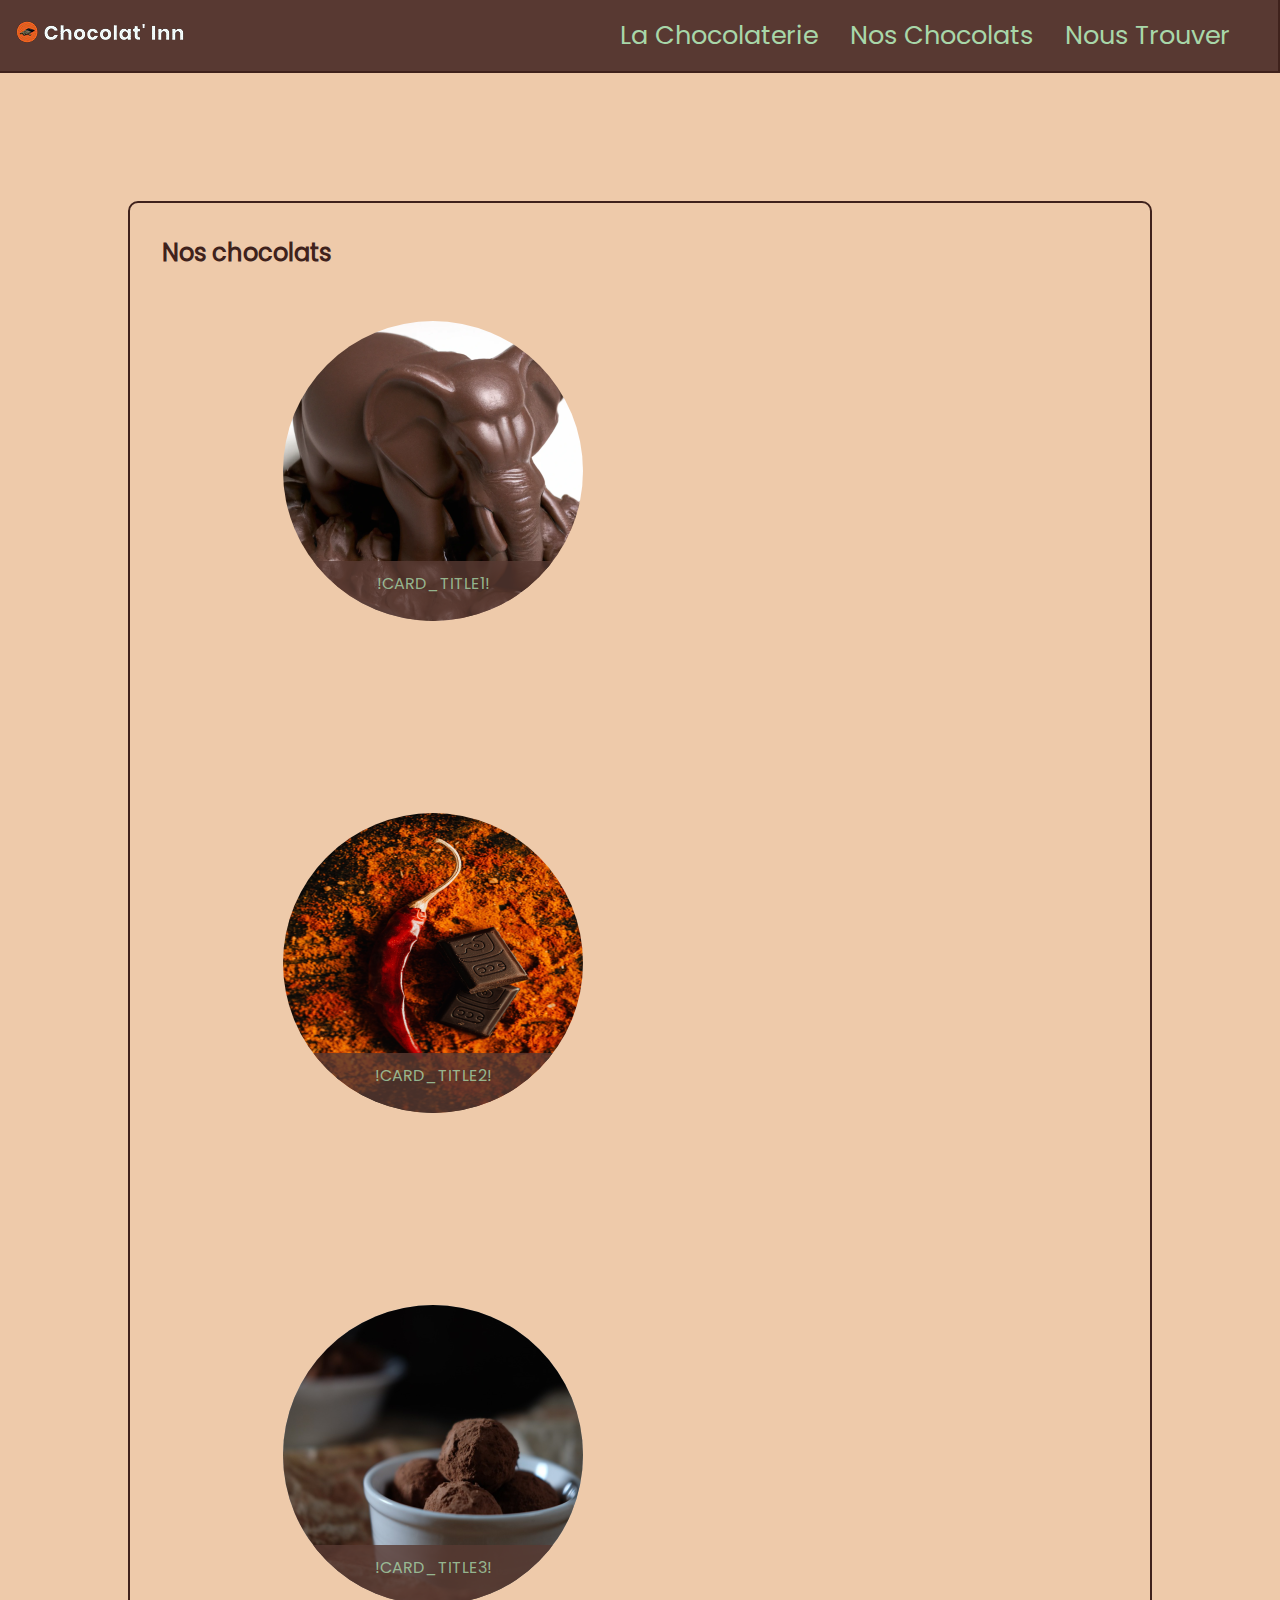
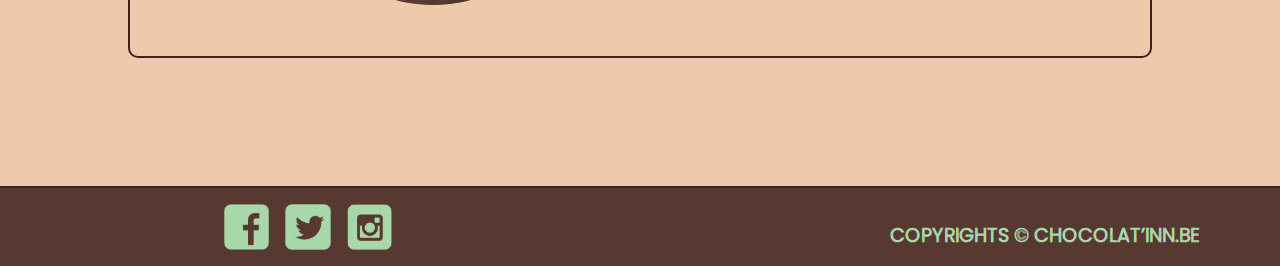
==== chocolates.html @ ab6ab49b "Merge branch 'dev' into timeline" ====
<!DOCTYPE html>
<html lang="fr">

<head>
    <meta charset="UTF-8">
    <meta http-equiv="X-UA-Compatible" content="IE=edge">
    <meta name="viewport" content="width=device-width, initial-scale=1.0">
    <link rel="stylesheet" href="./chocolates.css">
    <title>Nos chocolats</title>
</head>

<body>
    <header></header>
    <main>
        <div class="boxCard">
            <h2>Nos chocolats</h2>
            <div class="gridCard"></div>
        </div>
    </main>
    <footer></footer>
    <script src="./_chocolate.js"></script>
    <script src="./_header.js"></script>
    <script src="./_footer.js"></script>
</body>
<!--
 __                 
'. \  🅷🅴🅻🅻🅾, 🅼🆈 🅽🅰🅼🅴 🅸🆂 🅴🅻🅼🅴🆁 ❗
 '- \               
  / /_         .---.
 / | \\,.\/--.//    )
 |  \//        )/  / 
  \  ' ^ ^    /    )____.----..  6
   '.____.    .___/            \._) 
      .\/.                      )
       '\                       /
       _/ \/    ).        )    (
      /#  .!    |        /\    /
      \  C// #  /'-----''/ #  / 
   .   'C/ |    |    |   |    |mrf  ,
   \), .. .'OOO-'. ..'OOO'OOO-'. ..\(,
-->
</html>
---- chocolates.css ----
@import "./styles.css";
* {
  margin: 0;
}

body {
  background-color: var(--bgColor);
  font-family: "Poppins";
}

/*Using 'h3' for the title cards*/
h3 {
  text-align: center;
  font-size: var(--hThreeSize);
  margin-top: auto;
}

/*Using 'grid' for the cards*/
.gridCard {
  display: grid;
  gap: 5rem;
  grid-template-columns: repeat(auto-fit, minmax(240px, 300px));
  margin: 10% 10%;
}

/*One card block*/
.card {
  position: relative;
  width: 300px;
  height: 300px;
  border-radius: 100%;
  overflow: hidden;
  background-color: #aaa;
}

.cardPicture img {
  object-fit: cover;
  width: 100%;
  height: 100%;
}

.cardTitle {
  position: absolute;
  bottom: 0;
  height: 50px;
  width: 100%;
  padding-top: 10px;
  background-color: var(--blockColorPrimaryTransparency);
  text-align: center;
  color: var(--titleColorTransparency);
}

.postCardDescription {
  position: absolute;
  color: red;
  border: 2px solid red;
}

.middle {
  visibility: hidden;
  display: none;
}

@media screen and (min-width: 768px) {
  .boxCard {
    margin: 10% 10%;
    border: 2px solid var(--blockColorSecondary);
    border-radius: 10px;
  }

  .gridCard {
    display: grid;
    grid-template-columns: repeat(auto-fit, minmax(240px, 300px));
    gap: 12rem;
    margin: 5% 15%;
  }

  .boxCard h2 {
    margin: 2rem 2rem;
    size: var(--hTwoSize);
    color: var(--blockColorSecondary);
  }

  .cardDescription {
    background-color: var(--titleColorTransparency);
    color: var(--blockColorPrimaryTransparency);
    font-size: 16px;
    padding: 16px 32px;
  }

  /*Using middle for hover*/
  .middle {
    display: block;
    transition: 0.5s ease;
    opacity: 0;
    visibility: visible;
    position: absolute;
    top: 50%;
    left: 50%;
    transform: translate(-50%, -50%);
    -ms-transform: translate(-50%, -50%);
    text-align: left;
  }

  /*Style for hover card*/
  .card:hover .image {
    opacity: 0.3;
  }

  /*Style for hover card*/
  .card:hover .middle {
    opacity: 1;
  }
}
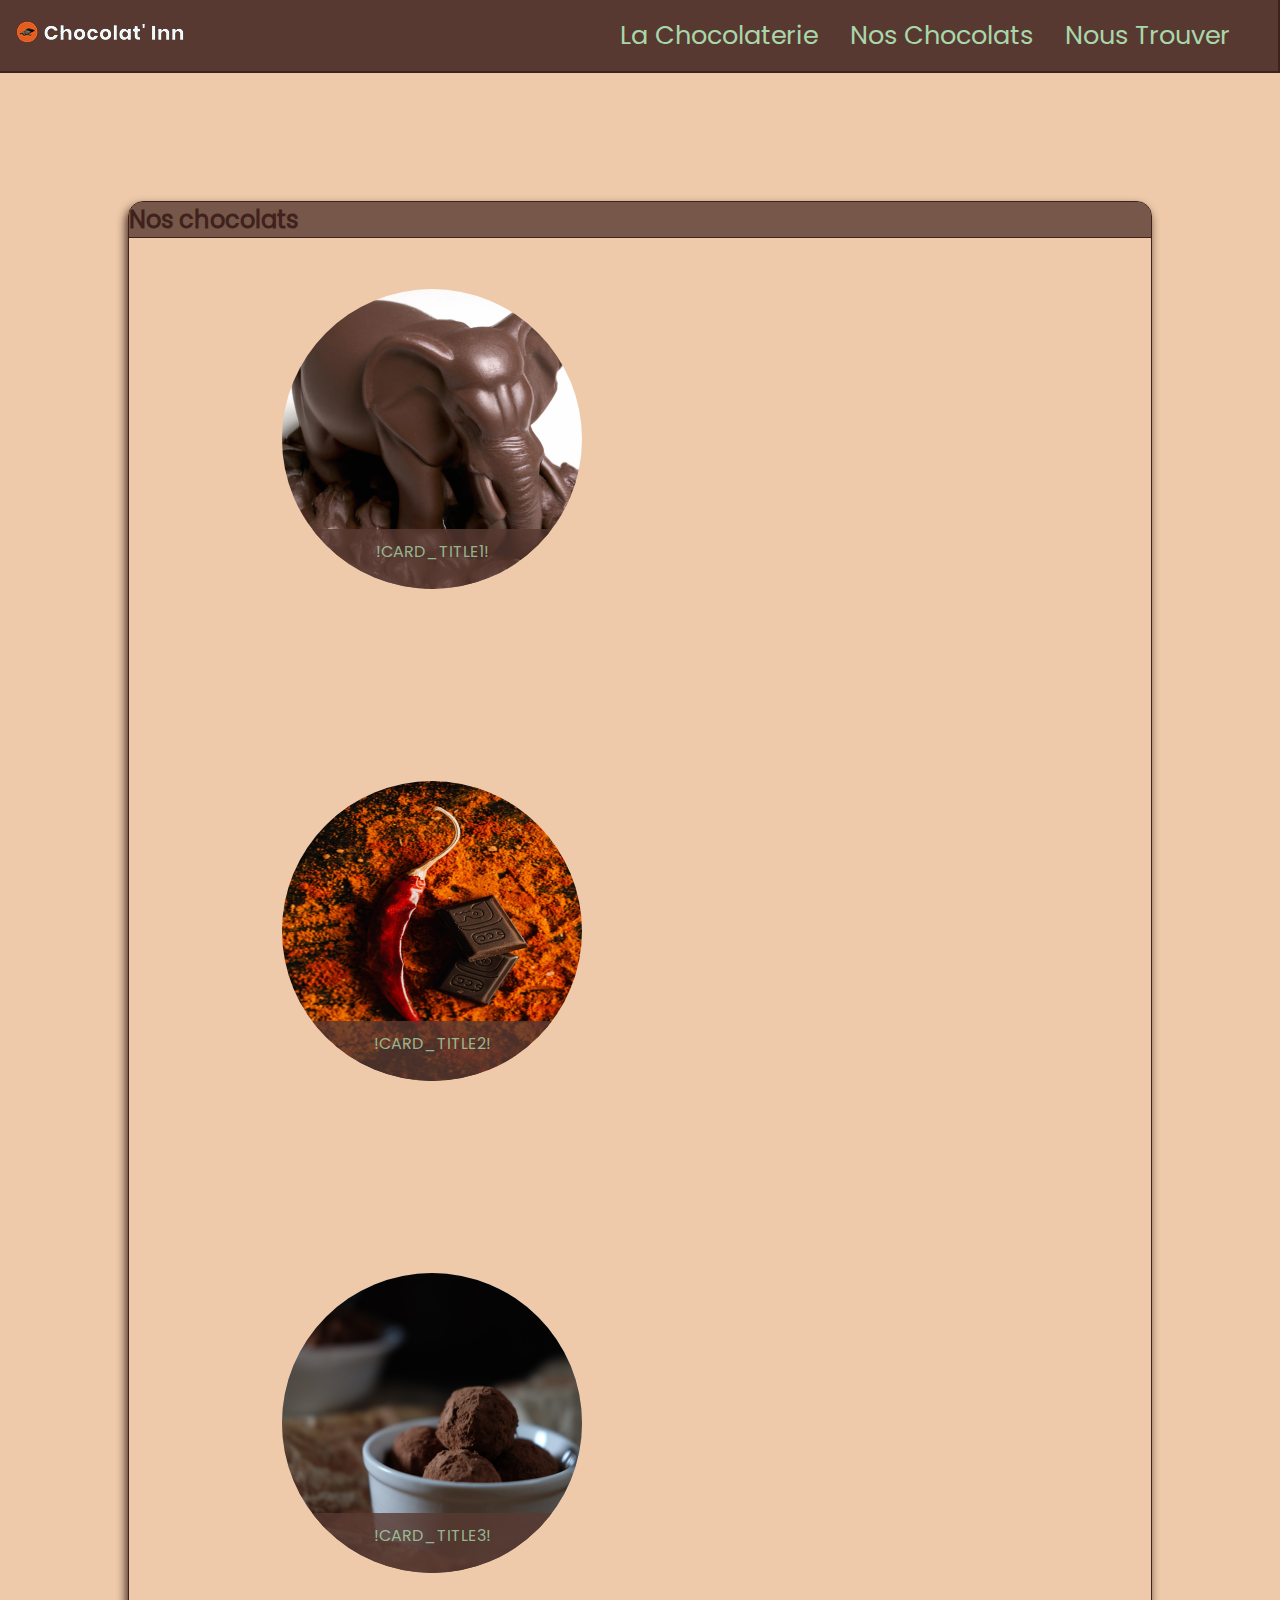
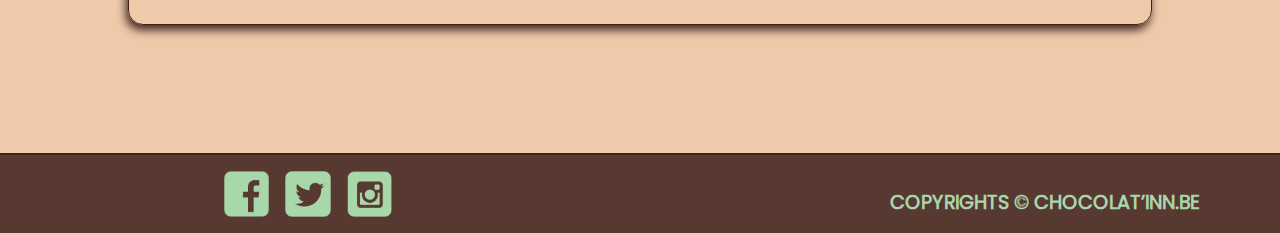
==== commit debb4d44: "Merge pull request #17 from WildCodeSchool/chocolate" ====
--- a/chocolates.html
+++ b/chocolates.html
@@ -2,25 +2,25 @@
 <html lang="fr">
 
 <head>
-    <meta charset="UTF-8">
-    <meta http-equiv="X-UA-Compatible" content="IE=edge">
-    <meta name="viewport" content="width=device-width, initial-scale=1.0">
-    <link rel="stylesheet" href="./chocolates.css">
-    <title>Nos chocolats</title>
+	<meta charset="UTF-8">
+	<meta http-equiv="X-UA-Compatible" content="IE=edge">
+	<meta name="viewport" content="width=device-width, initial-scale=1.0">
+	<link rel="stylesheet" href="./chocolates.css">
+	<title>Nos chocolats</title>
 </head>
 
 <body>
-    <header></header>
-    <main>
-        <div class="boxCard">
-            <h2>Nos chocolats</h2>
-            <div class="gridCard"></div>
-        </div>
-    </main>
-    <footer></footer>
-    <script src="./_chocolate.js"></script>
-    <script src="./_header.js"></script>
-    <script src="./_footer.js"></script>
+	<header></header>
+	<main>
+		<div class="boxCard">
+			<h2>Nos chocolats</h2>
+			<div class="gridCard"></div>
+		</div>
+	</main>
+	<footer></footer>
+	<script src="./_chocolate.js"></script>
+	<script src="./_header.js"></script>
+	<script src="./_footer.js"></script>
 </body>
 <!--
  __                 
--- a/chocolates.css
+++ b/chocolates.css
@@ -64,8 +64,9 @@
 @media screen and (min-width: 768px) {
   .boxCard {
     margin: 10% 10%;
-    border: 2px solid var(--blockColorSecondary);
-    border-radius: 10px;
+    border: 1px solid var(--blockColorSecondary);
+    border-radius: 15px;
+    box-shadow: -2px 5px 10px var(--blockColorSecondary);
   }
 
   .gridCard {
@@ -76,9 +77,11 @@
   }
 
   .boxCard h2 {
-    margin: 2rem 2rem;
     size: var(--hTwoSize);
     color: var(--blockColorSecondary);
+    background: var(--blockColorPrimaryTransparency);
+    border-bottom: 1px solid var(--blockColorSecondary);
+    border-radius: 14px 14px 0 0;
   }
 
   .cardDescription {
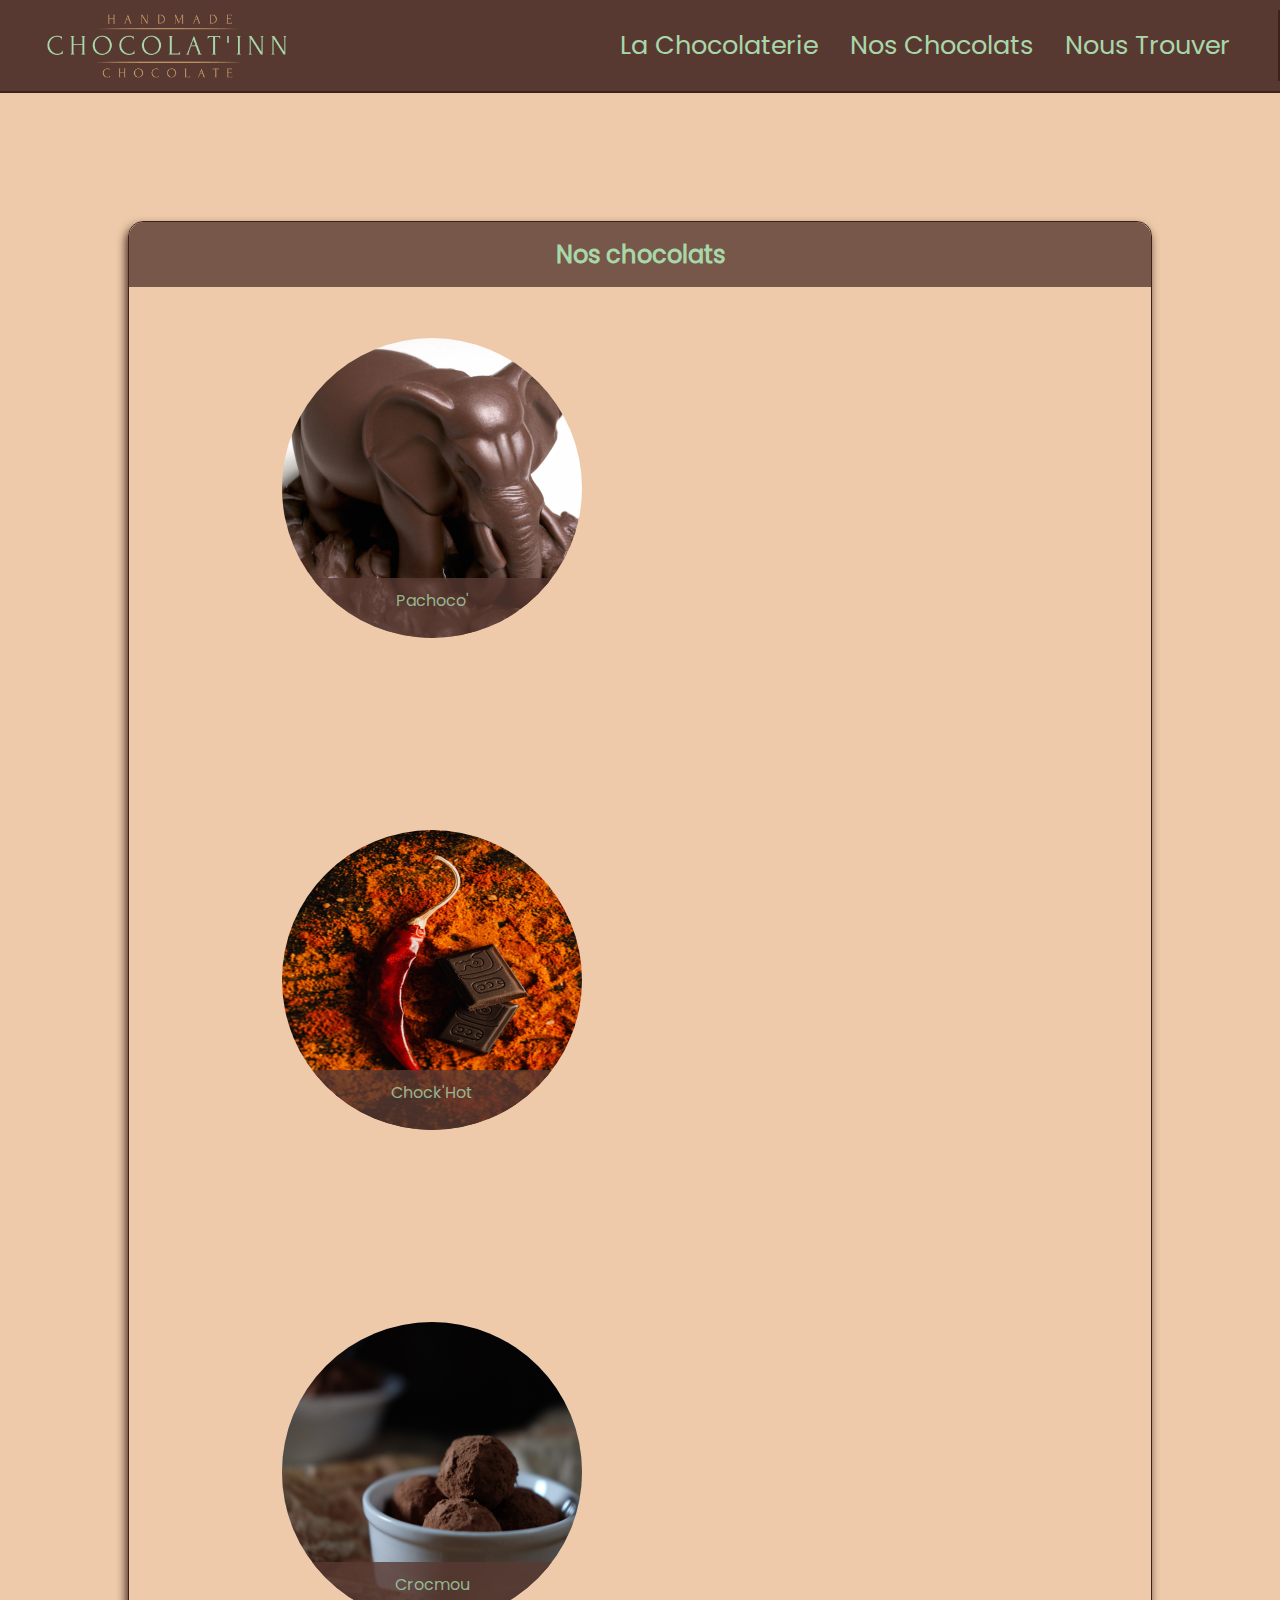
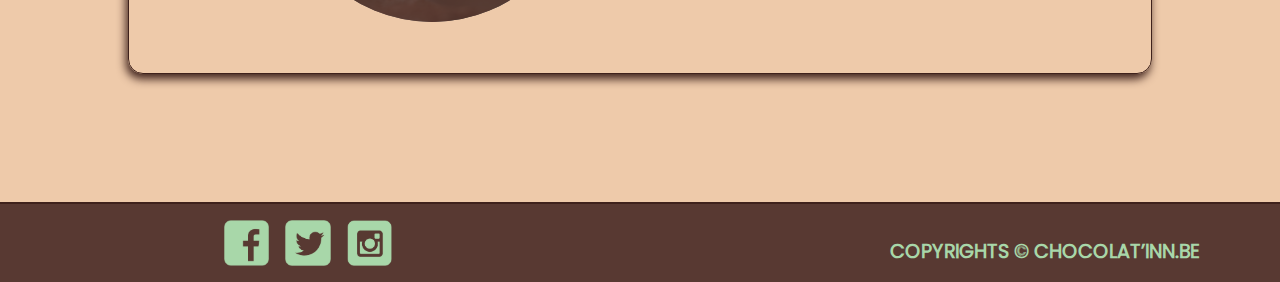
==== commit c5ffe09a: "changes on logos + some meta changes" ====
--- a/chocolates.html
+++ b/chocolates.html
@@ -6,7 +6,8 @@
 	<meta http-equiv="X-UA-Compatible" content="IE=edge">
 	<meta name="viewport" content="width=device-width, initial-scale=1.0">
 	<link rel="stylesheet" href="./chocolates.css">
-	<title>Nos chocolats</title>
+	<title>Chocolat'Inn - Nos chocolats</title>
+	<link rel="shortcut icon" href="./assets/LogoMini.png" />
 </head>
 
 <body>
@@ -39,4 +40,5 @@
    .   'C/ |    |    |   |    |mrf  ,
    \), .. .'OOO-'. ..'OOO'OOO-'. ..\(,
 -->
+
 </html>--- a/chocolates.css
+++ b/chocolates.css
@@ -77,11 +77,13 @@
   }
 
   .boxCard h2 {
-    size: var(--hTwoSize);
-    color: var(--blockColorSecondary);
+    text-align: center;
+    color: var(--titleColor);
     background: var(--blockColorPrimaryTransparency);
-    border-bottom: 1px solid var(--blockColorSecondary);
-    border-radius: 14px 14px 0 0;
+    border-radius: 15px;
+    border-bottom-left-radius: 0px;
+    border-bottom-right-radius: 0px;
+    padding: 15px;
   }
 
   .cardDescription {
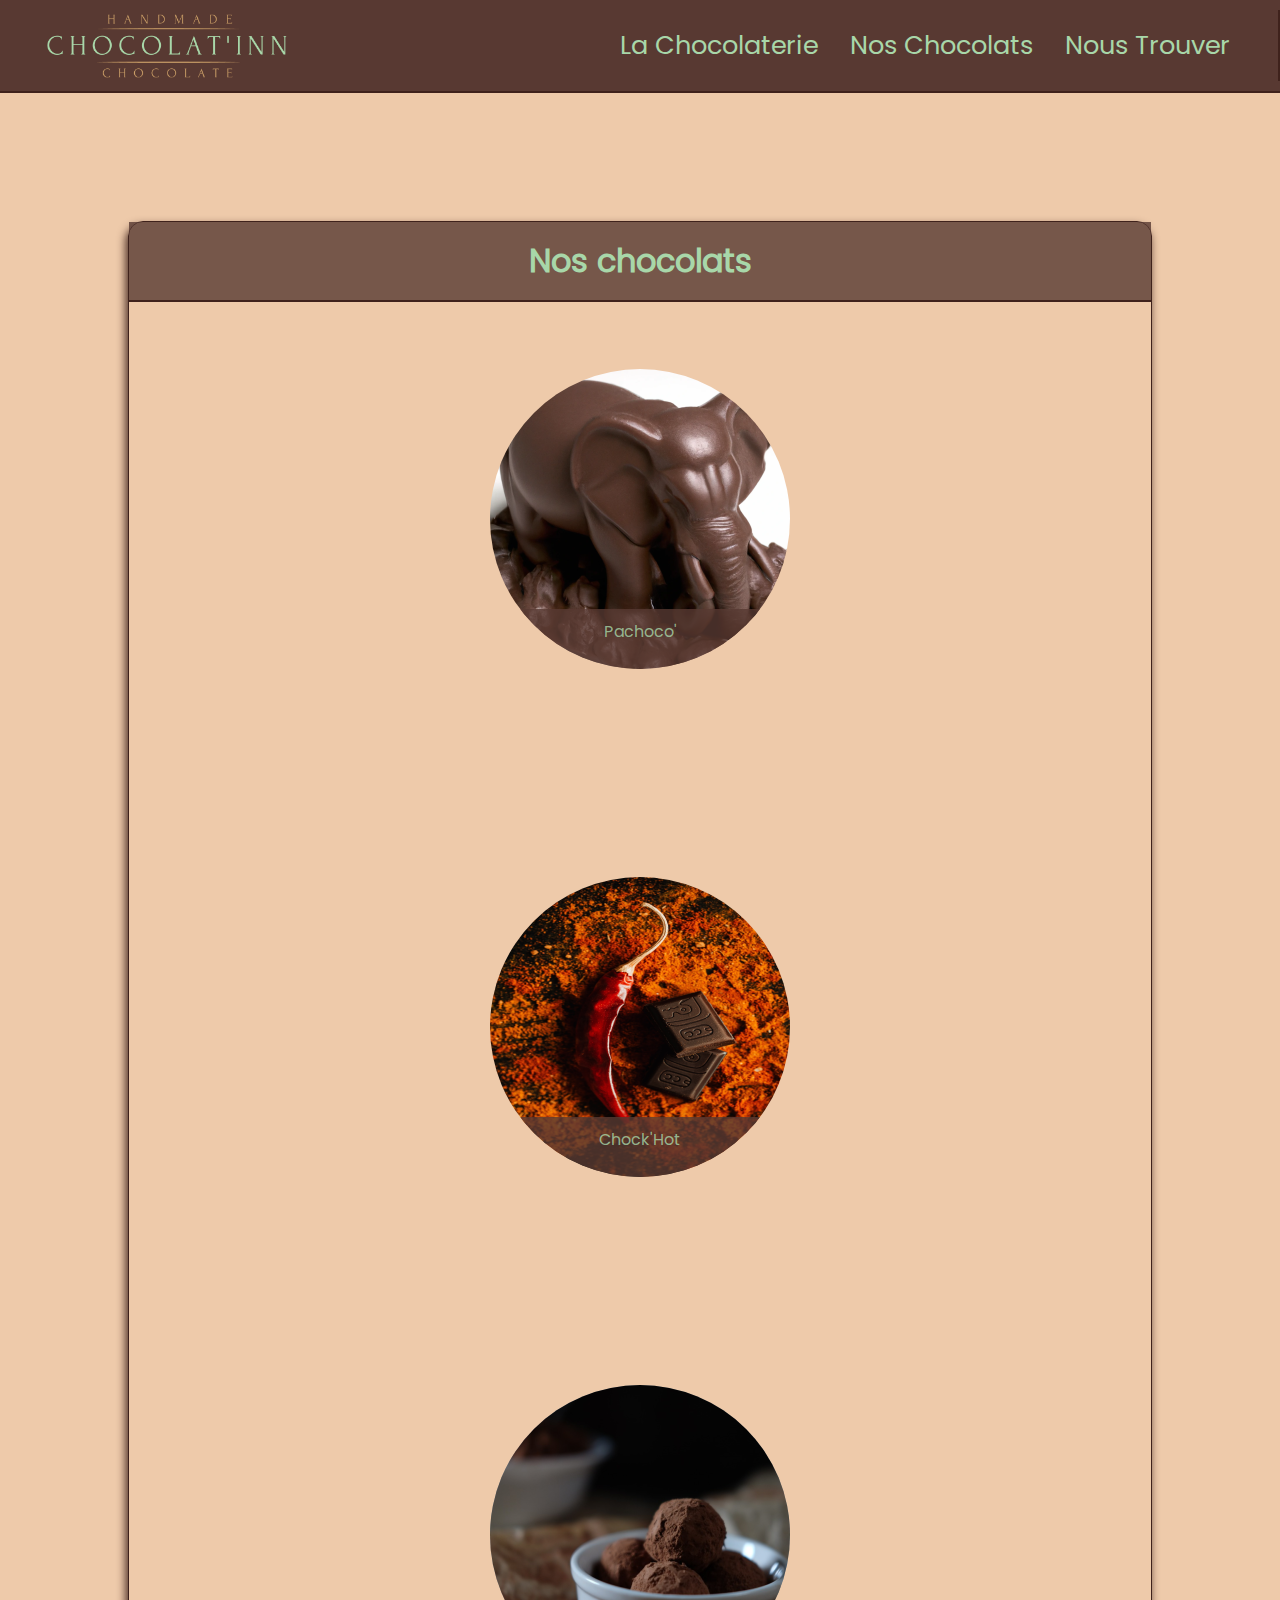
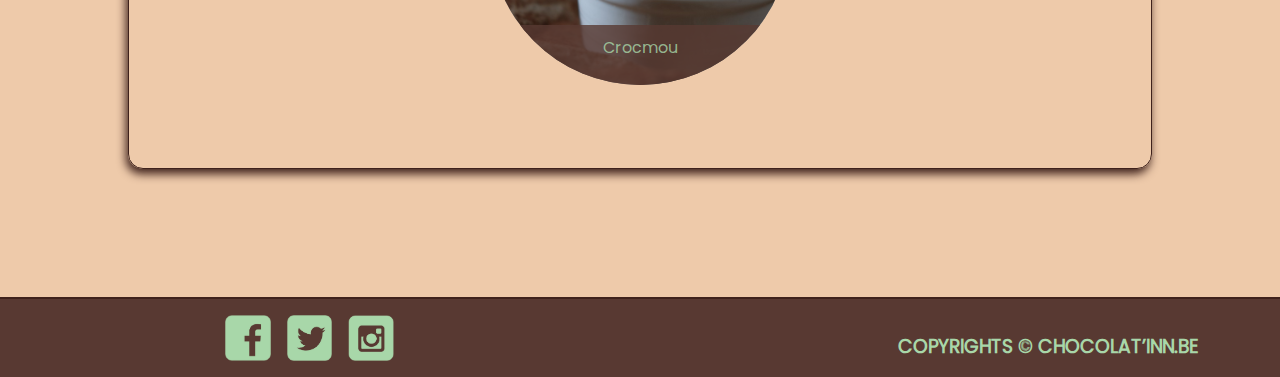
==== commit 2e1a87c0: "Fixes bug (title page) and finish page ''chocolate''" ====
--- a/chocolates.html
+++ b/chocolates.html
@@ -14,7 +14,7 @@
 	<header></header>
 	<main>
 		<div class="boxCard">
-			<h2>Nos chocolats</h2>
+			<h1>Nos chocolats</h1>
 			<div class="gridCard"></div>
 		</div>
 	</main>
--- a/chocolates.css
+++ b/chocolates.css
@@ -9,16 +9,26 @@
 }
 
 /*Using 'h3' for the title cards*/
-h3 {
+h3, h1 {
   text-align: center;
-  font-size: var(--hThreeSize);
   margin-top: auto;
+}
+
+h1 {
+  text-align: center;
+  border-bottom: 2px solid var(--blockColorSecondary);
+  color: var(--titleColor);
+  background: var(--blockColorPrimaryTransparency);
+  padding: 15px;
 }
 
 /*Using 'grid' for the cards*/
 .gridCard {
   display: grid;
-  gap: 5rem;
+  flex-direction: row;
+  padding: 1rem 0;
+  justify-content: center;
+  flex-wrap: wrap;
   grid-template-columns: repeat(auto-fit, minmax(240px, 300px));
   margin: 10% 10%;
 }
@@ -30,6 +40,7 @@
   height: 300px;
   border-radius: 100%;
   overflow: hidden;
+  margin-bottom: 1rem;
   background-color: #aaa;
 }
 
@@ -51,9 +62,13 @@
 }
 
 .postCardDescription {
-  position: absolute;
-  color: red;
-  border: 2px solid red;
+  background-color: var(--titleColorTransparency);
+  color: var(--blockColorPrimaryTransparency);
+  font-size: 16px;
+  padding: 16px 32px;
+  border: 1px solid var(--blockColorPrimaryTransparency);
+  border-radius: 15px;
+  margin-bottom: 5rem;
 }
 
 .middle {
@@ -116,4 +131,9 @@
   .card:hover .middle {
     opacity: 1;
   }
+
+  .postCardDescription {
+    visibility: hidden;
+    display: none;
+  }
 }
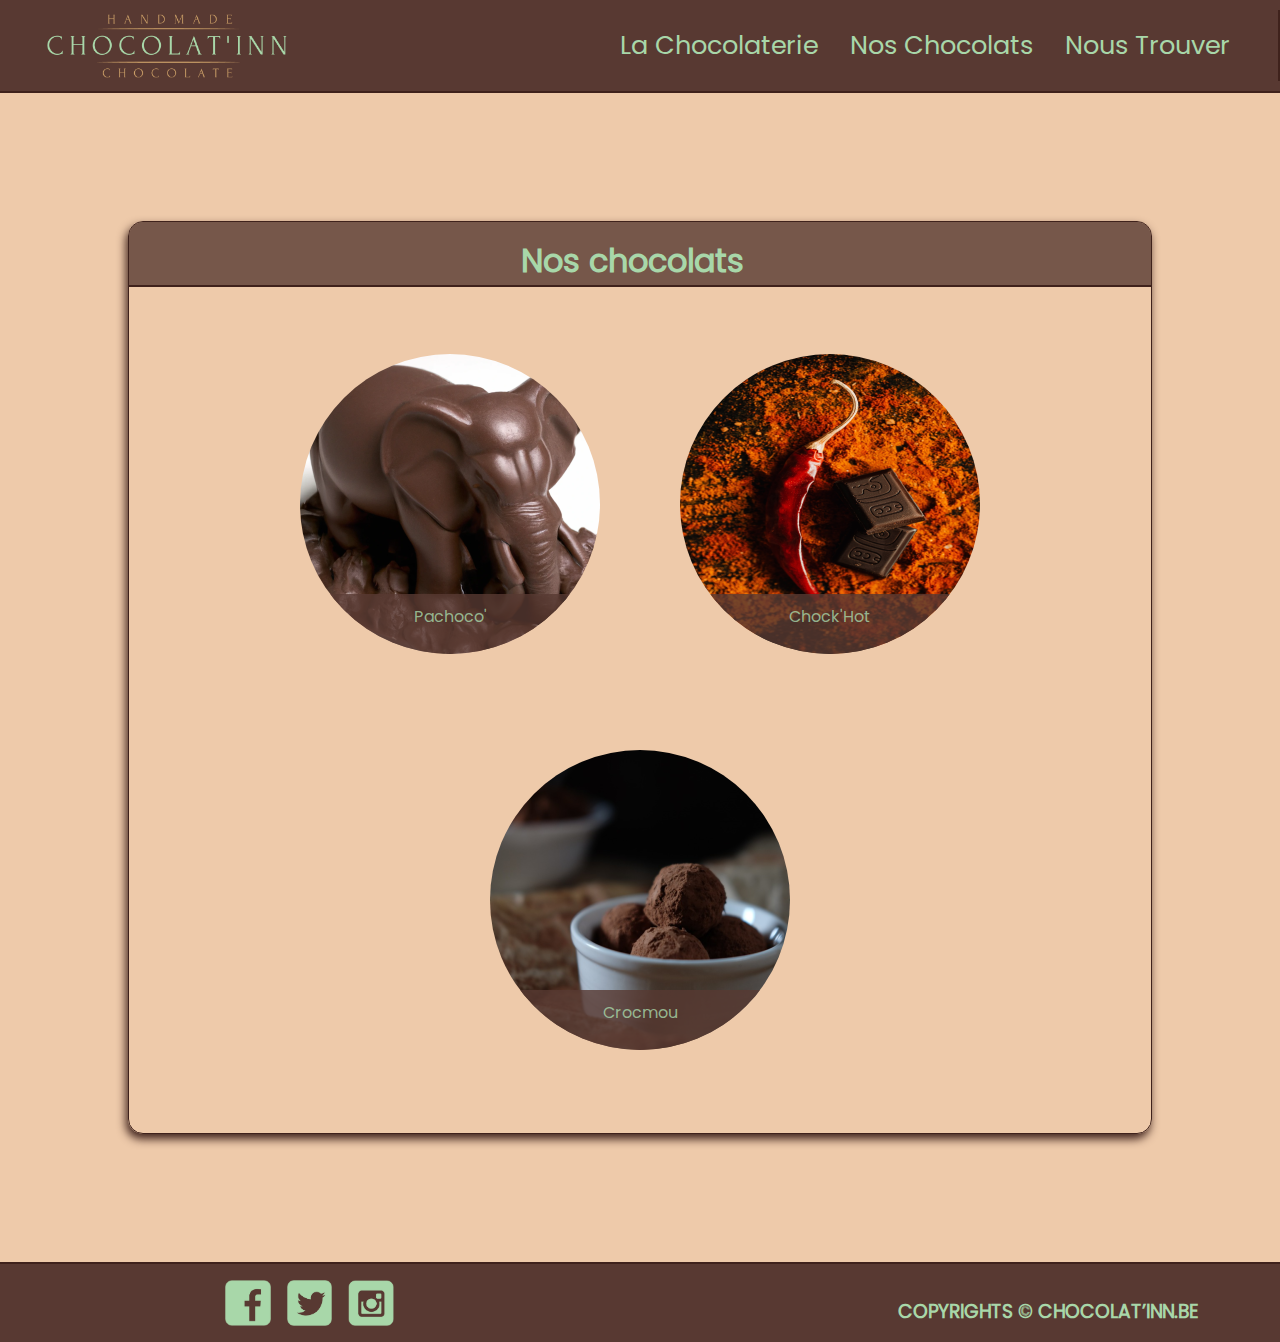
==== commit c3e1bb0f: "fixed some chocolate issues with valentin" ====
--- a/chocolates.html
+++ b/chocolates.html
@@ -14,8 +14,8 @@
 	<header></header>
 	<main>
 		<div class="boxCard">
-			<h1>Nos chocolats</h1>
-			<div class="gridCard"></div>
+			<h1>Nos chocolats</h2>
+				<div class="gridCard"></div>
 		</div>
 	</main>
 	<footer></footer>
--- a/chocolates.css
+++ b/chocolates.css
@@ -9,7 +9,8 @@
 }
 
 /*Using 'h3' for the title cards*/
-h3, h1 {
+h3,
+h1 {
   text-align: center;
   margin-top: auto;
 }
@@ -85,27 +86,26 @@
   }
 
   .gridCard {
-    display: grid;
-    grid-template-columns: repeat(auto-fit, minmax(240px, 300px));
-    gap: 12rem;
+    display: flex;
+    gap: 5rem;
     margin: 5% 15%;
   }
 
-  .boxCard h2 {
+  .boxCard h1 {
     text-align: center;
     color: var(--titleColor);
     background: var(--blockColorPrimaryTransparency);
-    border-radius: 15px;
+    border-radius: 14px;
     border-bottom-left-radius: 0px;
     border-bottom-right-radius: 0px;
-    padding: 15px;
+    padding: 15px 15px 0 0;
   }
 
   .cardDescription {
     background-color: var(--titleColorTransparency);
     color: var(--blockColorPrimaryTransparency);
     font-size: 16px;
-    padding: 16px 32px;
+    padding: 16px;
   }
 
   /*Using middle for hover*/
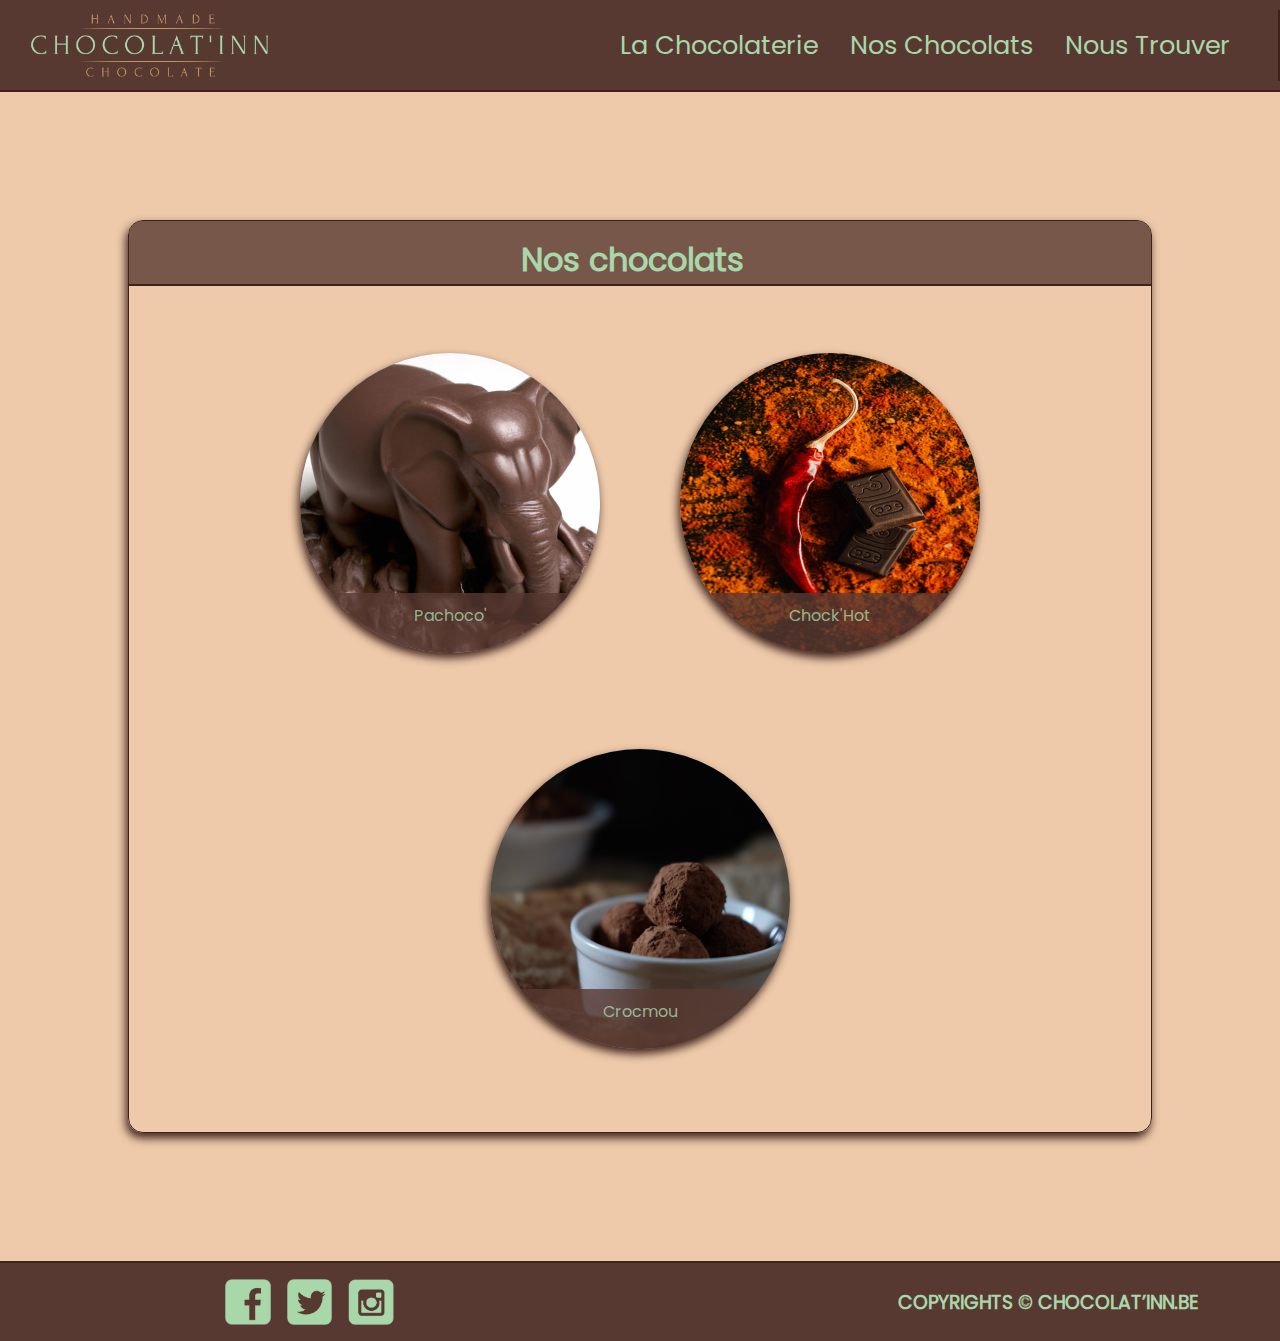
==== commit 3839e26e: "underscore files bugged in github pages, so changing it" ====
--- a/chocolates.html
+++ b/chocolates.html
@@ -19,9 +19,17 @@
 		</div>
 	</main>
 	<footer></footer>
-	<script src="./_chocolate.js"></script>
-	<script src="./_header.js"></script>
-	<script src="./_footer.js"></script>
+	<script src="./konami.js"></script>
+	<script>
+		const easter_egg = new Konami(function () {
+			const audio = new Audio('Assets/audio_file.mp3');
+			audio.play();
+			audio.volume = 0.2;
+		});
+	</script>
+	<script src="./chocolate.js"></script>
+	<script src="./header.js"></script>
+	<script src="./footer.js"></script>
 </body>
 <!--
  __                 
--- a/chocolates.css
+++ b/chocolates.css
@@ -9,7 +9,7 @@
 }
 
 /*Using 'h3' for the title cards*/
-h3,
+main h3,
 h1 {
   text-align: center;
   margin-top: auto;
@@ -43,6 +43,7 @@
   overflow: hidden;
   margin-bottom: 1rem;
   background-color: #aaa;
+  box-shadow: -2px 5px 10px var(--blockColorSecondary);
 }
 
 .cardPicture img {
